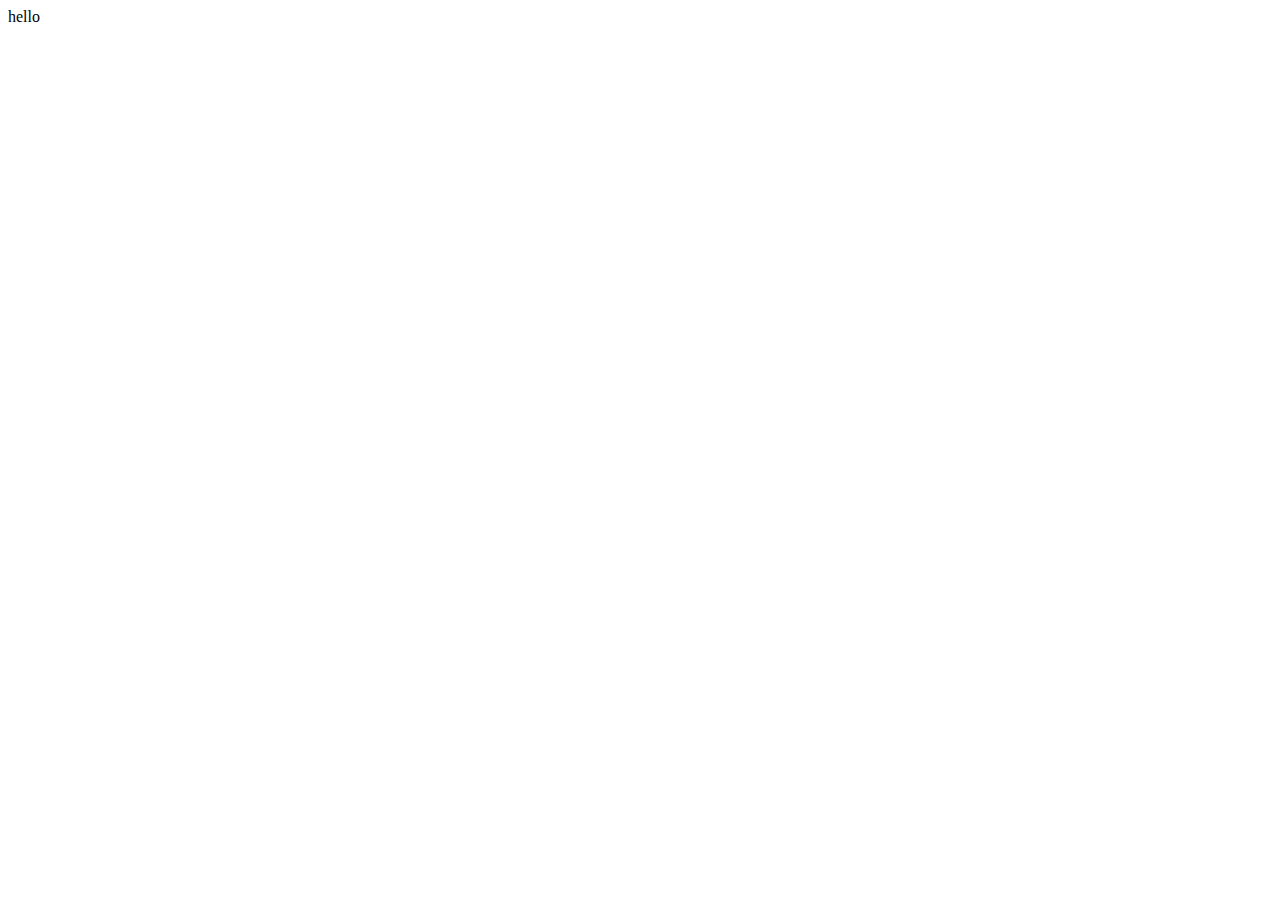
==== index.html @ f71741ce "Add files via upload" ====
<!DOCTYPE html>
<html lang="en">
<head>
    <meta charset="UTF-8">
    <meta http-equiv="X-UA-Compatible" content="IE=edge">
    <meta name="viewport" content="width=device-width, initial-scale=1.0">
    <link rel="stylesheet" href="style.css">
    <title>Weather | Home</title>
</head>
<body>
    <vid class="container">
        hello
    </vid>
</body>
</html>
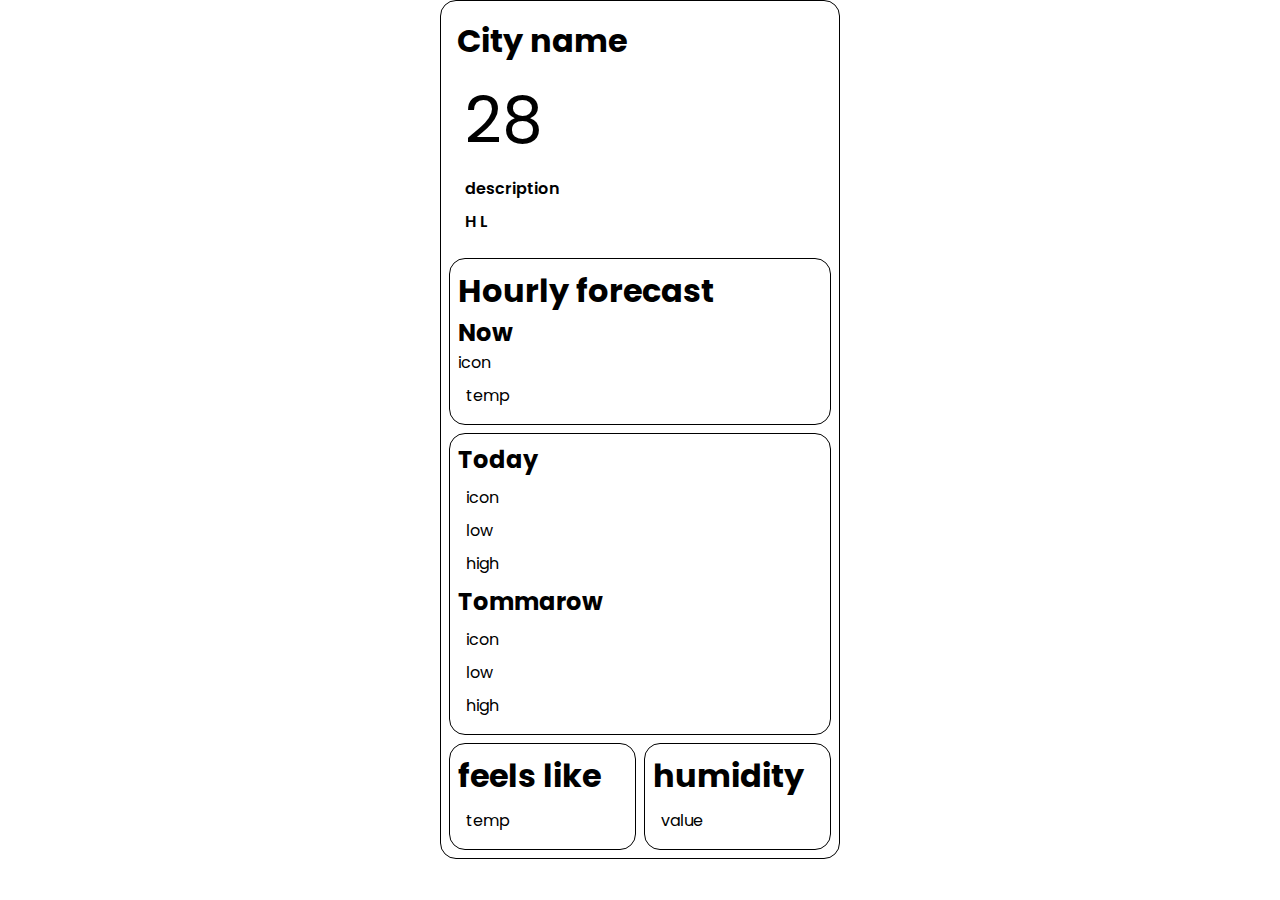
==== commit 21623141: "current data loaded successfully" ====
--- a/index.html
+++ b/index.html
@@ -1,15 +1,62 @@
 <!DOCTYPE html>
 <html lang="en">
+
 <head>
     <meta charset="UTF-8">
     <meta http-equiv="X-UA-Compatible" content="IE=edge">
     <meta name="viewport" content="width=device-width, initial-scale=1.0">
     <link rel="stylesheet" href="style.css">
+    <link rel="preconnect" href="https://fonts.googleapis.com">
+    <link rel="preconnect" href="https://fonts.gstatic.com" crossorigin>
+    <link href="https://fonts.googleapis.com/css2?family=Poppins&display=swap" rel="stylesheet">
     <title>Weather | Home</title>
 </head>
+
 <body>
-    <vid class="container">
-        hello
-    </vid>
+    <main class="container">
+        <article id="currentForecast">
+            <h1 class = "city">City name</h1>
+            <p class="temp">28</p>
+            <p class="description">description</p>
+            <p class="min-max-temp">H L</p>
+        </article>
+
+        <article id="hourlyForecast">
+            <h1>Hourly forecast</h1>
+            <article>
+                <h2>Now</h2>
+                <img src="" alt="">icon
+                <p>temp</p>
+            </article>
+        </article>
+
+        <article id="fiveDayForecast">
+            <article>
+                <h2>Today</h2>
+                <p>icon</p>
+                <p>low</p>
+                <p>high</p>
+            </article>
+            <article>
+                <h2>Tommarow</h2>
+                <p>icon</p>
+                <p>low</p>
+                <p>high</p>
+            </article>
+
+        </article>
+
+        <article id="feelsLike">
+            <h1>feels like</h1>
+            <p>temp</p>
+        </article>
+        <article id="humidity">
+            <h1>humidity</h1>
+            <p>value</p>
+        </article>
+
+    </main>
+    <script src="main.js"></script>
 </body>
+
 </html>--- a/style.css
+++ b/style.css
@@ -0,0 +1,75 @@
+*, *::after, *::before{
+    box-sizing: border-box;
+}
+
+:root{
+    --spacingRegular: 16px;
+    --spacingMeduim: 8px;
+    --fonrSmall : 0.5 rem;
+    --fontRegular : 1rem;
+    --fontLarge: 2rem;
+    --fontXl :4rem;
+    --fontSemiBold: 600;
+}
+body{
+    margin: 0;
+    font-family: 'Poppins', sans-serif;
+    width: 400px;
+    margin: auto;
+}
+
+h1,h2{
+    margin: 0;
+}
+p{
+    margin: var(--spacingMeduim);
+}
+.container{
+    display: grid;
+    grid-template-columns: repeat(2,1fr);
+    grid-template-areas:
+    "current current"
+    "hourly hourly"
+    "fiveDay fiveDay"
+    "feelsLike humidity";
+    gap: var(--spacingMeduim);
+}
+
+.container,
+.container > article {
+    border: 1px solid;
+    border-radius: var(--spacingRegular);
+    padding: var(--spacingMeduim);
+}
+
+/* 
+    current weather styling */
+#currentForecast{
+    grid-area: current;
+    border: none;
+    /* text-align: center; */
+}
+#currentForecast .temp{
+    font-size: var(--fontXl);
+}
+#currentForecast .description{
+    font-size: var(--fontRegular);
+    font-weight: var(--fontSemiBold);
+}
+#currentForecast .min-max-temp{
+    font-size: var(--fontRegular);
+    font-weight: var(--fontSemiBold);
+}
+
+#hourlyForecast{
+    grid-area: hourly;
+}
+#fiveDayForecast{
+    grid-area: fiveDay;
+}
+#feelsLike{
+    grid-area: feelsLike;
+}
+#humidity{
+    grid-area: humidity;
+}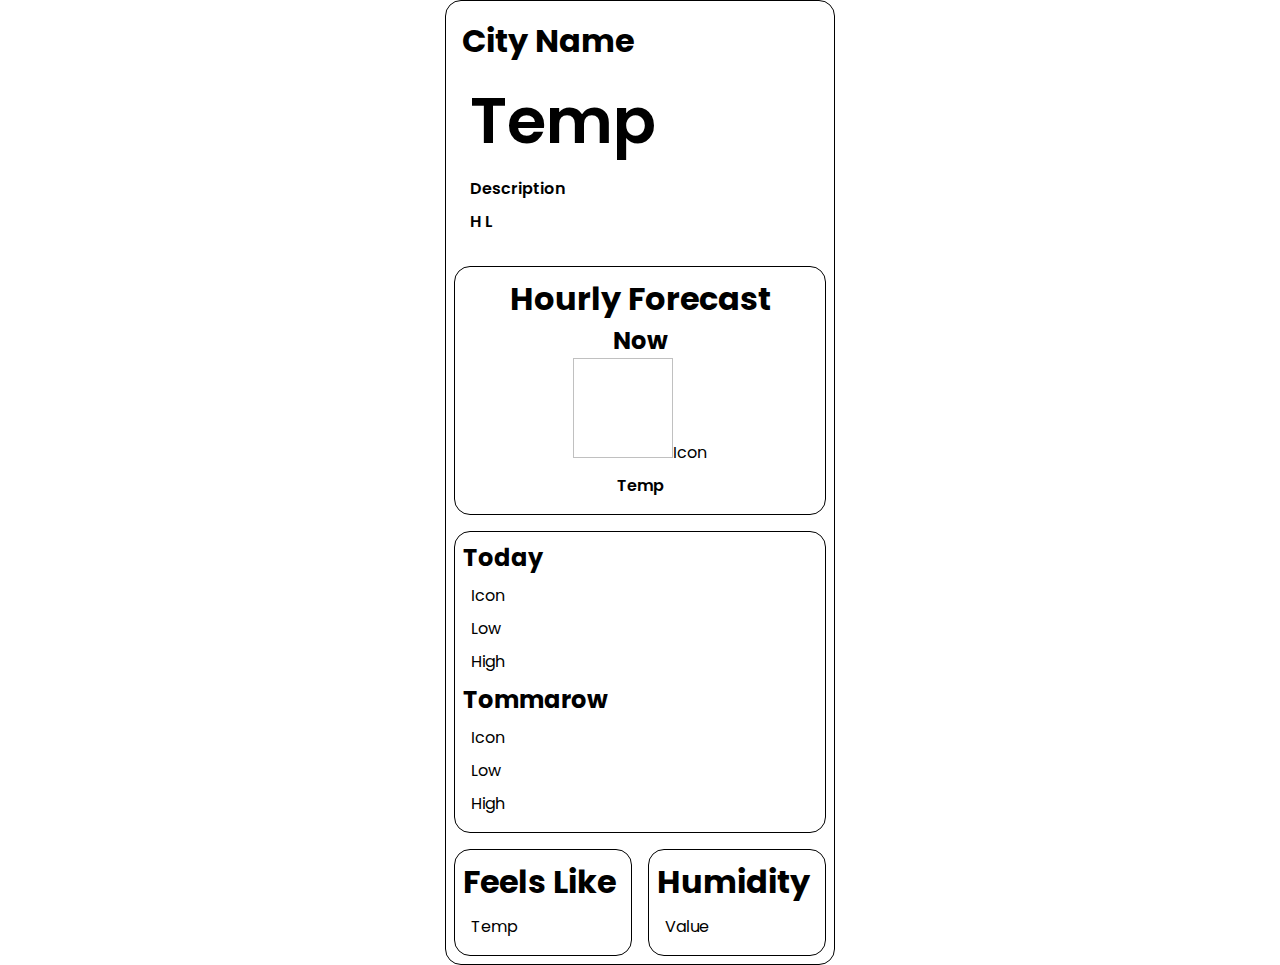
==== commit 5a3dbf67: "till icons done" ====
--- a/index.html
+++ b/index.html
@@ -16,25 +16,29 @@
     <main class="container">
         <article id="currentForecast">
             <h1 class = "city">City name</h1>
-            <p class="temp">28</p>
+            <p class="temp">temp</p>
             <p class="description">description</p>
             <p class="min-max-temp">H L</p>
         </article>
-
+            
         <article id="hourlyForecast">
-            <h1>Hourly forecast</h1>
-            <article>
-                <h2>Now</h2>
-                <img src="" alt="">icon
-                <p>temp</p>
-            </article>
+                <h1>Hourly forecast</h1>
+            <section class= "hourlyContainer">
+                 <article>
+                    <h2 class="time">Now</h2>
+                    <img  class="icon" >icon
+                    <p class = "hourlyTemp">temp</p>
+                </article>
+            
+            </section>
+            
         </article>
-
+            
         <article id="fiveDayForecast">
-            <article>
-                <h2>Today</h2>
-                <p>icon</p>
-                <p>low</p>
+                <article>
+                    <h2>Today</h2>
+                    <p>icon</p>
+                    <p>low</p>
                 <p>high</p>
             </article>
             <article>
--- a/style.css
+++ b/style.css
@@ -1,42 +1,50 @@
-*, *::after, *::before{
+*,
+*::after,
+*::before {
     box-sizing: border-box;
 }
 
-:root{
+:root {
     --spacingRegular: 16px;
     --spacingMeduim: 8px;
-    --fonrSmall : 0.5 rem;
-    --fontRegular : 1rem;
+    --fonrSmall: 0.5 rem;
+    --fontRegular: 1rem;
     --fontLarge: 2rem;
-    --fontXl :4rem;
+    --fontXl: 4rem;
     --fontSemiBold: 600;
 }
-body{
+
+body {
     margin: 0;
     font-family: 'Poppins', sans-serif;
-    width: 400px;
+    width: 390px;
     margin: auto;
+    scroll-behavior: smooth;
+    text-transform: capitalize;
 }
 
-h1,h2{
+h1,
+h2 {
     margin: 0;
 }
-p{
+
+p {
     margin: var(--spacingMeduim);
 }
-.container{
+
+.container {
     display: grid;
-    grid-template-columns: repeat(2,1fr);
+    grid-template-columns: repeat(2, 1fr);
     grid-template-areas:
-    "current current"
-    "hourly hourly"
-    "fiveDay fiveDay"
-    "feelsLike humidity";
-    gap: var(--spacingMeduim);
+        "current current"
+        "hourly hourly"
+        "fiveDay fiveDay"
+        "feelsLike humidity";
+    gap: var(--spacingRegular);
 }
 
 .container,
-.container > article {
+.container>article {
     border: 1px solid;
     border-radius: var(--spacingRegular);
     padding: var(--spacingMeduim);
@@ -44,32 +52,61 @@
 
 /* 
     current weather styling */
-#currentForecast{
+#currentForecast {
     grid-area: current;
     border: none;
     /* text-align: center; */
 }
-#currentForecast .temp{
+
+#currentForecast .temp {
     font-size: var(--fontXl);
-}
-#currentForecast .description{
-    font-size: var(--fontRegular);
     font-weight: var(--fontSemiBold);
 }
-#currentForecast .min-max-temp{
+
+#currentForecast .description {
     font-size: var(--fontRegular);
     font-weight: var(--fontSemiBold);
 }
 
-#hourlyForecast{
+#currentForecast .min-max-temp {
+    font-size: var(--fontRegular);
+    font-weight: var(--fontSemiBold);
+}
+
+/* hourly weather styling */
+#hourlyForecast {
     grid-area: hourly;
+    text-align: center;
+   
 }
-#fiveDayForecast{
+
+#hourlyForecast .hourlyContainer {
+
+    display: grid;
+    gap: var(--spacingRegular);
+    grid-template-columns: repeat(auto-fill, minmax(100px 1fr));
+    grid-auto-flow: column;
+    grid-auto-columns: minmax(100px, 1fr);
+    overflow-x: auto;
+}
+#hourlyForecast .hourlyContainer .time{}
+#hourlyForecast .hourlyContainer .icon {
+    width: 100px;
+    height: 100px;
+}
+#hourlyForecast .hourlyContainer .hourlyTemp{
+    font-size: var(--fontRegular);
+    font-weight: var(--fontSemiBold);
+}
+
+#fiveDayForecast {
     grid-area: fiveDay;
 }
-#feelsLike{
+
+#feelsLike {
     grid-area: feelsLike;
 }
-#humidity{
+
+#humidity {
     grid-area: humidity;
 }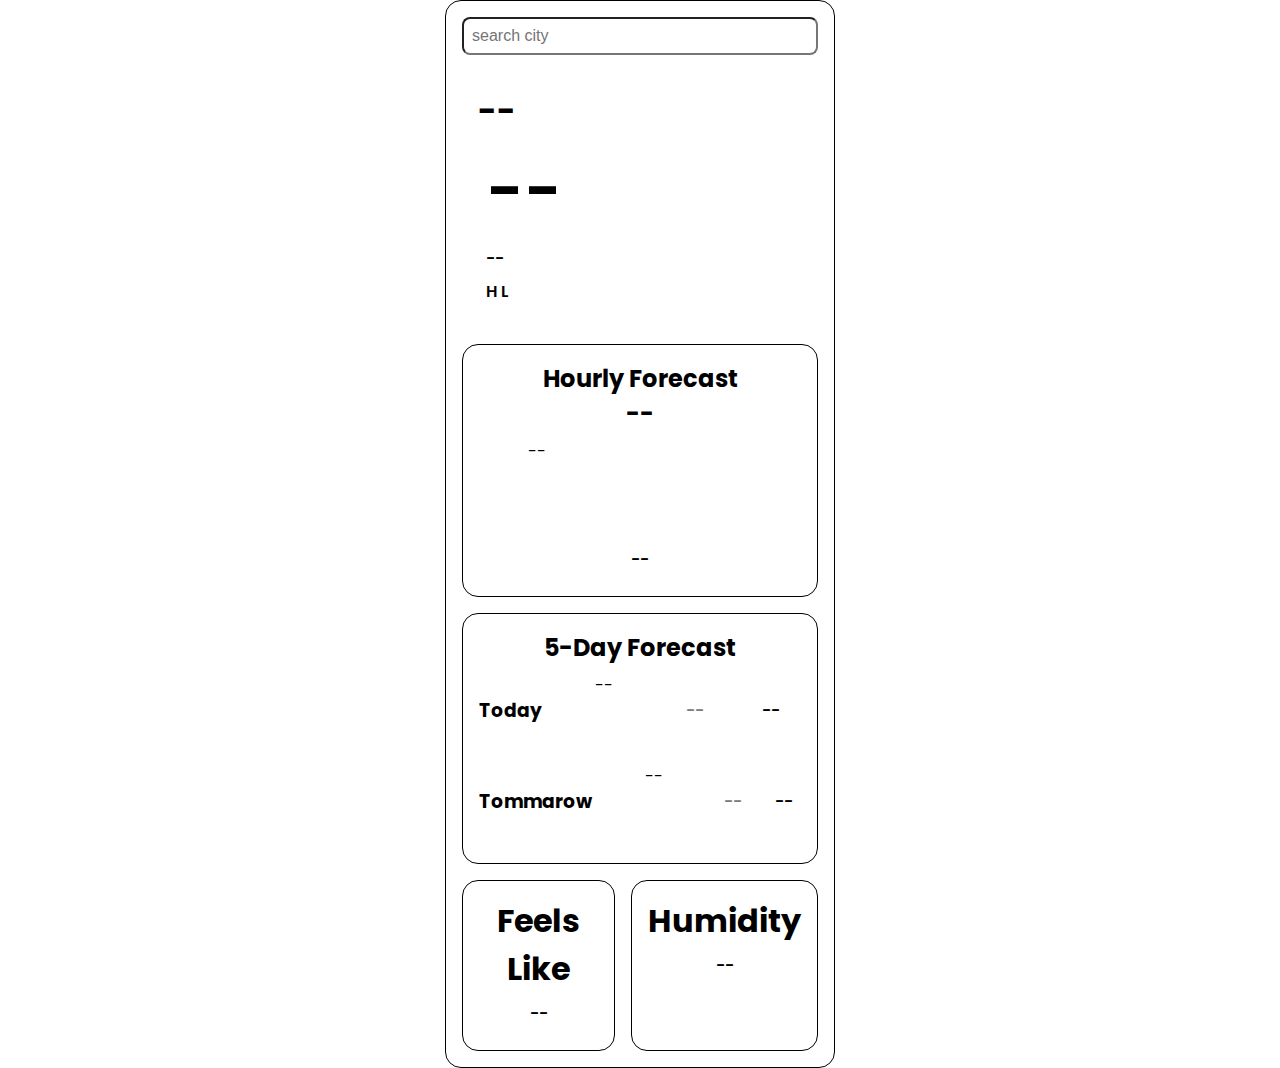
==== commit 95d55f1b: "added search feature" ====
--- a/index.html
+++ b/index.html
@@ -14,49 +14,57 @@
 
 <body>
     <main class="container">
+        <input list="cities" type="search" name="search " id="search" placeholder="search city" autocomplete="off"/>
+        <datalist id="cities">
+
+        </datalist>
+
         <article id="currentForecast">
-            <h1 class = "city">City name</h1>
-            <p class="temp">temp</p>
-            <p class="description">description</p>
+            <h1 class="city">--</h1>
+            <p class="temp">--</p>
+            <p class="description">--</p>
             <p class="min-max-temp">H L</p>
         </article>
-            
+
         <article id="hourlyForecast">
-                <h1>Hourly forecast</h1>
-            <section class= "hourlyContainer">
-                 <article>
-                    <h2 class="time">Now</h2>
-                    <img  class="icon" >icon
-                    <p class = "hourlyTemp">temp</p>
+            <h2>Hourly forecast</h2>
+            <section class="hourlyContainer">
+                <article>
+                    <h2 class="time">--</h2>
+                    <p class="icon">--</p> 
+                    <p class="hourlyTemp">--</p>
                 </article>
-            
+
             </section>
-            
+
         </article>
-            
+
         <article id="fiveDayForecast">
-                <article>
-                    <h2>Today</h2>
-                    <p>icon</p>
-                    <p>low</p>
-                <p>high</p>
-            </article>
-            <article>
-                <h2>Tommarow</h2>
-                <p>icon</p>
-                <p>low</p>
-                <p>high</p>
-            </article>
+            <h2>5-day forecast</h2>
+            <section class="fiveDayForecastContainer">
+                <article class="dayWiseForecast">
+                    <h3>Today</h3>
+                    <p class="icon">--</p>
+                    <p class="minTemp">--</p>
+                    <p class="maxTemp">--</p>
+                </article>
+                <article class="dayWiseForecast">
+                    <h3>Tommarow</h3>
+                    <p class="icon">--</p>
+                    <p class="minTemp">--</p>
+                    <p class="maxTemp">--</p>
+                </article>
+            </section>
 
         </article>
 
         <article id="feelsLike">
             <h1>feels like</h1>
-            <p>temp</p>
+            <p class="feelsLikeTemp">--</p>
         </article>
         <article id="humidity">
             <h1>humidity</h1>
-            <p>value</p>
+            <p class="humidityValue">--</p>
         </article>
 
     </main>
--- a/style.css
+++ b/style.css
@@ -24,7 +24,8 @@
 }
 
 h1,
-h2 {
+h2,
+h3 {
     margin: 0;
 }
 
@@ -36,6 +37,7 @@
     display: grid;
     grid-template-columns: repeat(2, 1fr);
     grid-template-areas:
+        "search search"
         "current current"
         "hourly hourly"
         "fiveDay fiveDay"
@@ -47,7 +49,16 @@
 .container>article {
     border: 1px solid;
     border-radius: var(--spacingRegular);
+    padding: var(--spacingRegular);
+}
+
+/* styling realted to search */
+#search{
+    grid-area: search;
+    font-size: var(--fontRegular);
+    border-radius: var(--spacingMeduim);
     padding: var(--spacingMeduim);
+
 }
 
 /* 
@@ -99,14 +110,48 @@
     font-weight: var(--fontSemiBold);
 }
 
+/* styling related to 5 day forecast */
 #fiveDayForecast {
     grid-area: fiveDay;
+    text-align: center;
 }
+#fiveDayForecast .fiveDayForecastContainer{
+    display: grid;
+    grid-auto-flow: row;
+}
+.fiveDayForecastContainer .dayWiseForecast{
+    display: grid;
+    grid-template-columns: 1fr 1fr 1fr 1fr;
+    grid-template-rows: auto;
+    gap: var(--spacingRegular);
+    place-items: center;
+}
+.fiveDayForecastContainer .dayWiseForecast .minTemp{
+    font-size: var(--fontRegular);
+    font-weight: var(--fontSemiBold);
+    opacity: 50%;
+}
+.fiveDayForecastContainer .dayWiseForecast .maxTemp{
+    font-size: var(--fontRegular);
+    font-weight: var(--fontSemiBold);
+}
+.fiveDayForecastContainer .dayWiseForecast .icon{
+    height: 75px;
+    width: 75px;
+}
+.fiveDayForecastContainer .dayWiseForecast .day{
+   
+}
+
 
 #feelsLike {
     grid-area: feelsLike;
+    text-align: center;
+    font-weight: var(--fontSemiBold);
 }
 
 #humidity {
     grid-area: humidity;
+    text-align: center;
+    font-weight: var(--fontSemiBold);
 }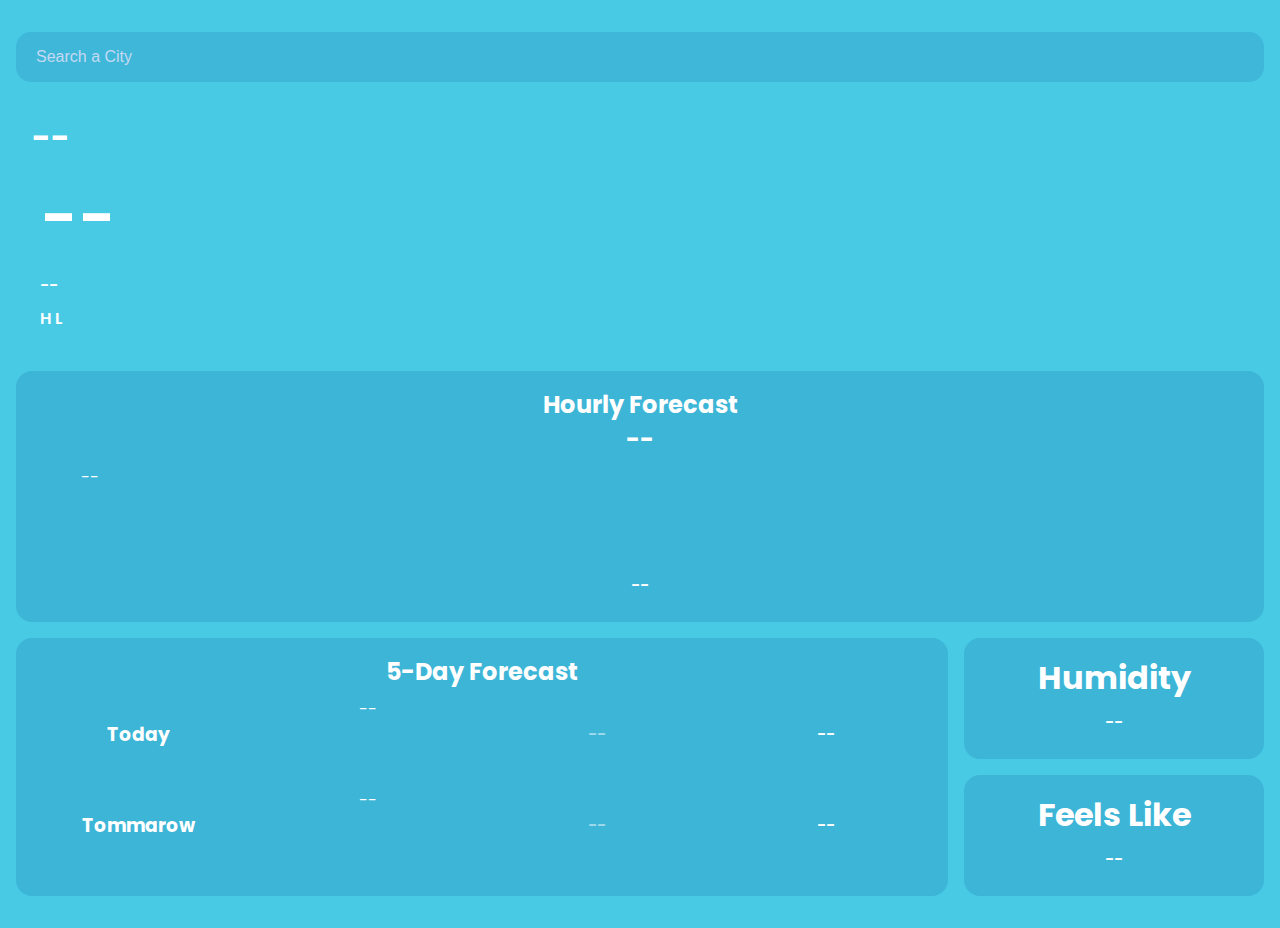
==== commit 370472b9: "added dynamic background images" ====
--- a/index.html
+++ b/index.html
@@ -14,10 +14,16 @@
 
 <body>
     <main class="container">
-        <input list="cities" type="search" name="search " id="search" placeholder="search city" autocomplete="off"/>
+        <input list="cities" type="search" name="search " id="search" placeholder="Search a City" autocomplete="off"/>
+
+
         <datalist id="cities">
 
         </datalist>
+
+        <!-- <article id="clodimage">
+            <img class="cloud" src="cloud.png" alt="cloud-image">
+        </article> -->
 
         <article id="currentForecast">
             <h1 class="city">--</h1>
@@ -62,7 +68,7 @@
             <h1>feels like</h1>
             <p class="feelsLikeTemp">--</p>
         </article>
-        <article id="humidity">
+        <article id="humidity" >
             <h1>humidity</h1>
             <p class="humidityValue">--</p>
         </article>
--- a/style.css
+++ b/style.css
@@ -5,6 +5,8 @@
 }
 
 :root {
+    --primaryColor : #48CAE4;
+    --secondaryColor: rgba(2, 62, 138, 0.15);
     --spacingRegular: 16px;
     --spacingMeduim: 8px;
     --fonrSmall: 0.5 rem;
@@ -17,16 +19,25 @@
 body {
     margin: 0;
     font-family: 'Poppins', sans-serif;
-    width: 390px;
-    margin: auto;
+    max-width: 100%;
+    margin: var(--spacingRegular) auto;
     scroll-behavior: smooth;
     text-transform: capitalize;
+    color: white;
+    background-color: #48CAE4;
+    background-repeat: no-repeat;
+background-size: cover;
+    ;
+    /* background-image: url(cloudy.jpg); */
 }
 
 h1,
-h2,
+h2{
+    margin: 0;
+}
 h3 {
     margin: 0;
+    padding: var(--spacingMeduim);
 }
 
 p {
@@ -38,18 +49,21 @@
     grid-template-columns: repeat(2, 1fr);
     grid-template-areas:
         "search search"
-        "current current"
+        "current image"
         "hourly hourly"
         "fiveDay fiveDay"
         "feelsLike humidity";
     gap: var(--spacingRegular);
+    
+
 }
 
 .container,
 .container>article {
-    border: 1px solid;
+    border: 0px solid;
     border-radius: var(--spacingRegular);
-    padding: var(--spacingRegular);
+    padding: var(--fontRegular);
+
 }
 
 /* styling realted to search */
@@ -58,8 +72,11 @@
     font-size: var(--fontRegular);
     border-radius: var(--spacingMeduim);
     padding: var(--spacingMeduim);
-
-}
+    text-decoration: none;
+    background-color: var(--secondaryColor);
+
+}
+
 
 /* 
     current weather styling */
@@ -88,7 +105,9 @@
 #hourlyForecast {
     grid-area: hourly;
     text-align: center;
-   
+    background: var(--secondaryColor);
+   /* box-shadow:  8px 8px 16px #44bed6,
+             -8px -8px 16px #4cd6f2; */
 }
 
 #hourlyForecast .hourlyContainer {
@@ -99,6 +118,8 @@
     grid-auto-flow: column;
     grid-auto-columns: minmax(100px, 1fr);
     overflow-x: auto;
+
+    
 }
 #hourlyForecast .hourlyContainer .time{}
 #hourlyForecast .hourlyContainer .icon {
@@ -114,6 +135,9 @@
 #fiveDayForecast {
     grid-area: fiveDay;
     text-align: center;
+    background: var(--secondaryColor);
+    /* box-shadow:  8px 8px 16px #44bed6,
+             -8px -8px 16px #4cd6f2; */
 }
 #fiveDayForecast .fiveDayForecastContainer{
     display: grid;
@@ -148,10 +172,52 @@
     grid-area: feelsLike;
     text-align: center;
     font-weight: var(--fontSemiBold);
+    background:var(--secondaryColor);
+    /* box-shadow:  8px 8px 16px #44bed6,
+             -8px -8px 16px #4cd6f2; */
 }
 
 #humidity {
     grid-area: humidity;
     text-align: center;
     font-weight: var(--fontSemiBold);
+    background: var(--secondaryColor);
+    /* box-shadow:  8px 8px 16px #44bed6,
+             -8px -8px 16px #4cd6f2; */
+}
+
+
+#search{
+    color: #C5D9F3;
+    background: rgba(2, 62, 138, 0.13);
+    border-radius: 15px;
+    height: 50px;
+    outline: none;
+    border: none;
+    padding-left: 20px;
+
+}
+::placeholder{
+   color :#C5D9F3;
+}
+
+@media(width>=650px){
+
+    .container {
+        grid-template-columns: repeat(4, 1fr);
+        grid-template-areas:
+            "search search search search"
+            "current current current current"
+            "hourly hourly hourly hourly"
+            "fiveDay fiveDay fiveDay humidity"
+            "fiveDay fiveDay fiveDay feelsLike ";
+    }
+}
+
+@media(width<=375px){
+    .container>article {
+
+        padding: var(--spacingMeduim);
+    
+    }
 }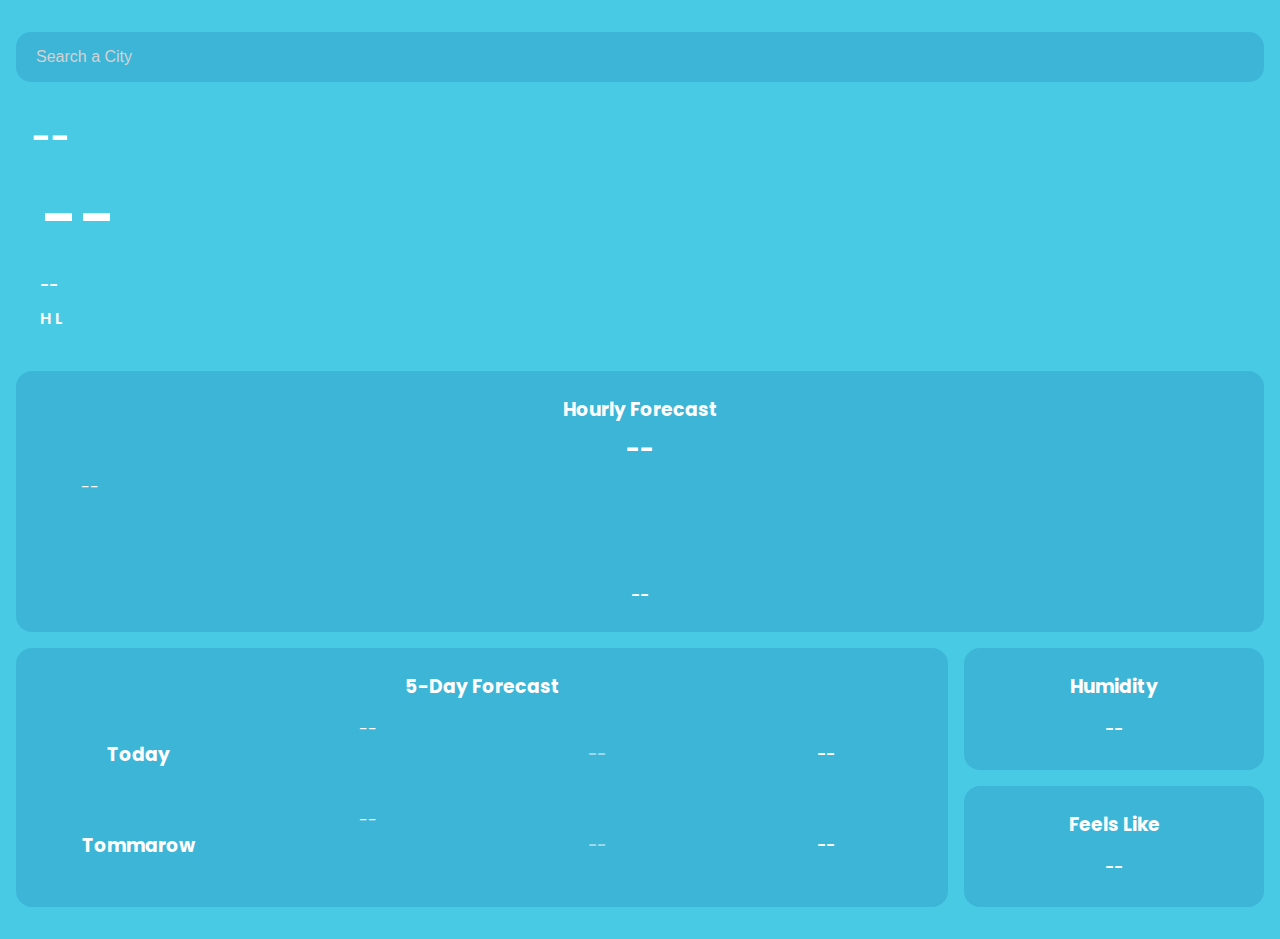
==== commit 6aa21b08: "fixed v2" ====
--- a/index.html
+++ b/index.html
@@ -5,6 +5,7 @@
     <meta charset="UTF-8">
     <meta http-equiv="X-UA-Compatible" content="IE=edge">
     <meta name="viewport" content="width=device-width, initial-scale=1.0">
+    <meta http-equiv="Content-Security-Policy" content="upgrade-insecure-requests">
     <link rel="stylesheet" href="style.css">
     <link rel="preconnect" href="https://fonts.googleapis.com">
     <link rel="preconnect" href="https://fonts.gstatic.com" crossorigin>
@@ -21,9 +22,6 @@
 
         </datalist>
 
-        <!-- <article id="clodimage">
-            <img class="cloud" src="cloud.png" alt="cloud-image">
-        </article> -->
 
         <article id="currentForecast">
             <h1 class="city">--</h1>
@@ -33,7 +31,7 @@
         </article>
 
         <article id="hourlyForecast">
-            <h2>Hourly forecast</h2>
+            <h3>Hourly forecast</h3>
             <section class="hourlyContainer">
                 <article>
                     <h2 class="time">--</h2>
@@ -46,7 +44,7 @@
         </article>
 
         <article id="fiveDayForecast">
-            <h2>5-day forecast</h2>
+            <h3>5-day forecast</h3>
             <section class="fiveDayForecastContainer">
                 <article class="dayWiseForecast">
                     <h3>Today</h3>
@@ -65,11 +63,11 @@
         </article>
 
         <article id="feelsLike">
-            <h1>feels like</h1>
+            <h3>feels like</h3>
             <p class="feelsLikeTemp">--</p>
         </article>
         <article id="humidity" >
-            <h1>humidity</h1>
+            <h3>humidity</h3>
             <p class="humidityValue">--</p>
         </article>
 
--- a/style.css
+++ b/style.css
@@ -189,7 +189,7 @@
 
 #search{
     color: #C5D9F3;
-    background: rgba(2, 62, 138, 0.13);
+
     border-radius: 15px;
     height: 50px;
     outline: none;
@@ -198,7 +198,7 @@
 
 }
 ::placeholder{
-   color :#C5D9F3;
+   color :lightgray;
 }
 
 @media(width>=650px){
